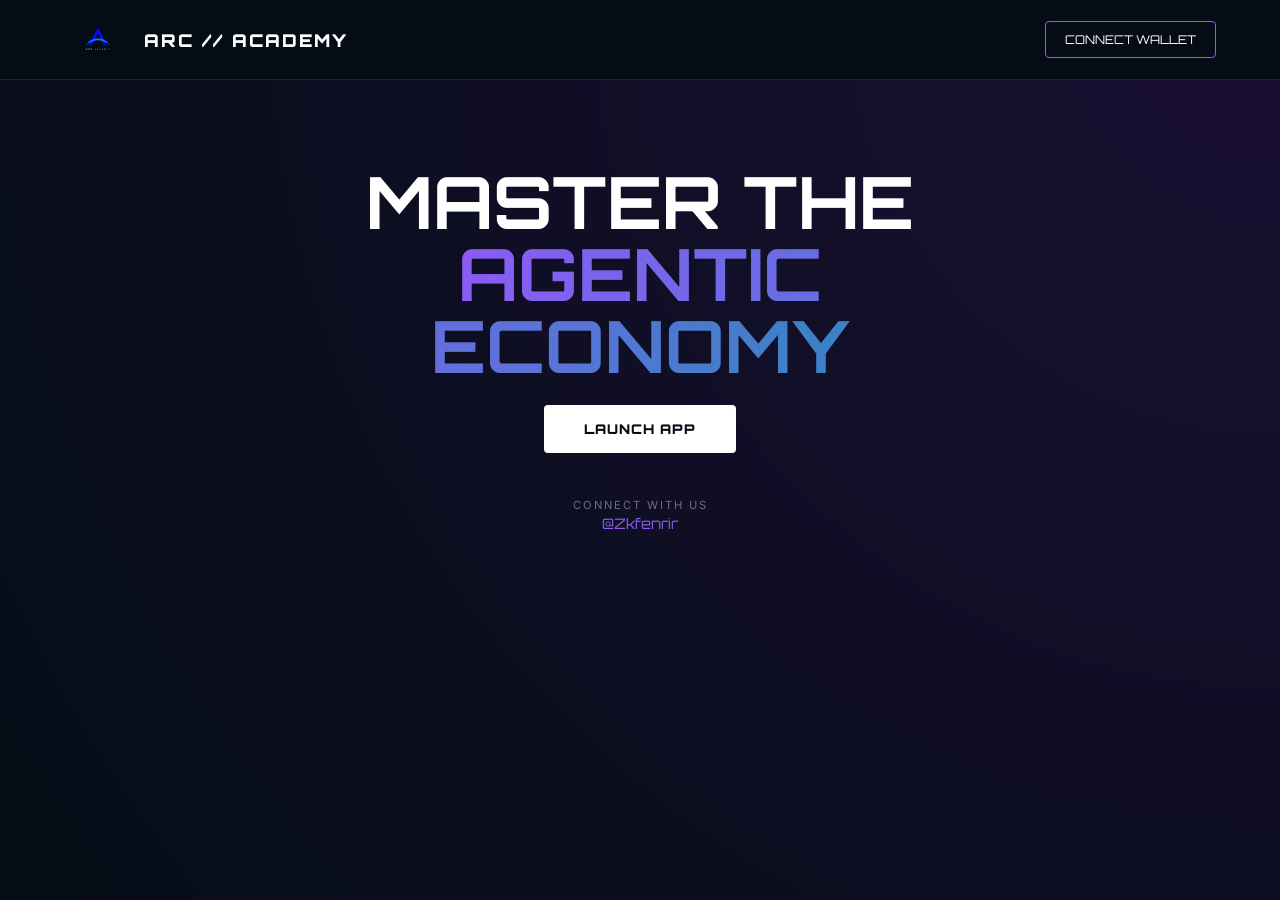
==== index.html @ 732bd688 "Update index.html" ====
<!DOCTYPE html>
<html lang="en">
<head>
    <meta charset="UTF-8">
    <meta name="viewport" content="width=device-width, initial-scale=1.0">
    <title>Arc Academy | Master the Agentic Economy</title>
    <link rel="stylesheet" href="style.css">
    <link href="https://fonts.googleapis.com/css2?family=Inter:wght@400;700&family=Orbitron:wght@400;900&display=swap" rel="stylesheet">
</head>
<body>

    <nav class="navbar">
        <div class="logo-container" onclick="navigate('landing')">
            <img src="logo.png" alt="Arc Academy Logo" class="nav-logo">
            <span class="logo-text">ARC // ACADEMY</span>
        </div>
        <div class="wallet-wrapper">
            <button class="connect-btn-nav" id="wallet-btn" onclick="handleWalletAction()">
                <span id="btn-text">CONNECT WALLET</span>
            </button>
            <div id="profile-dropdown" class="dropdown-content">
                <div class="dropdown-header">ARCHITECT_NODE</div>
                <a onclick="navigate('profile')">👤 VIEW PROFILE</a>
                <a onclick="navigate('dashboard')">🏆 MY PROGRESS</a>
                <hr style="border: 0.5px solid rgba(255,255,255,0.1); margin: 5px 0;">
                <a onclick="disconnect()" class="logout" style="color: #ff4d4d;">🚪 DISCONNECT</a>
            </div>
        </div>
    </nav>

    <section id="landing-screen" class="page-section active">
        <div class="hero-container">
            <h1 class="hero-title">MASTER THE <br><span>AGENTIC ECONOMY</span></h1>
            <button class="launch-btn" onclick="navigate('dashboard')">LAUNCH APP</button>
            
            <div class="footer-social" style="margin-top: 40px;">
                <span style="font-size: 0.7rem; letter-spacing: 2px; color: rgba(255,255,255,0.4);">CONNECT WITH US</span><br>
                <a href="https://x.com/Zkfenrir" target="_blank" class="social-link" style="color: var(--arc-purple); text-decoration: none; font-family: 'Orbitron'; font-size: 0.9rem;">@Zkfenrir</a>
            </div>
        </div>
    </section>

    <section id="dashboard-screen" class="page-section">
        <div class="card dashboard-card">
            <div class="dash-header">
                <h2>ACADEMY_DASHBOARD</h2>
                <div class="stats-row">
                    <span>PROGRESS: <span id="overall-percent">0%</span></span>
                </div>
            </div>
            <div class="progress-track">
                <div class="progress-fill" id="progress-fill"></div>
            </div>
            <div id="levels-grid" class="levels-grid"></div>
        </div>
    </section>

    <section id="profile-screen" class="page-section">
        <div class="card profile-card">
            <h2>ARCHITECT_PROFILE</h2>
            <div class="profile-form">
                <div class="input-group">
                    <label>DISPLAY_NAME</label>
                    <input type="text" id="p-username" placeholder="Enter username...">
                </div>
                <div class="input-group">
                    <label>EMAIL_CONTACT</label>
                    <input type="email" id="p-email" placeholder="architect@arc.network">
                </div>
                <div class="social-grid">
                    <div class="input-group">
                        <label>X_HANDLE</label>
                        <input type="text" id="p-x" placeholder="@username">
                    </div>
                    <div class="input-group">
                        <label>DISCORD_ID</label>
                        <input type="text" id="p-discord" placeholder="username#0000">
                    </div>
                </div>
                <button class="launch-btn save-btn" onclick="saveProfile()" style="margin-top: 10px;">SYNC_IDENTITY</button>
            </div>
            <button class="back-link" onclick="navigate('dashboard')">← RETURN_TO_DASHBOARD</button>
        </div>
    </section>

    <section id="quiz-screen" class="page-section">
        <div class="card quiz-card">
            <div id="quiz-header">
                <span id="quiz-level-tag" style="color: var(--arc-purple); font-family: 'Orbitron'; font-size: 0.7rem;">LEVEL_PROMPT</span>
                <h2 id="quiz-level-name">LOADING...</h2>
            </div>
            <div id="q-container">
                <p id="q-text" style="margin: 20px 0; font-size: 1.1rem; line-height: 1.4;">Initialising data stream...</p>
                <div id="options-list"></div>
            </div>
            <div id="feedback-box">
                <div id="success-box" class="feedback success" style="display:none; color: #38a169; margin-top: 15px; font-weight: bold;">CORRECT_PROOF_RECORDED</div>
                <div id="ngmi-box" class="feedback error" style="display:none; color: #e53e3e; margin-top: 15px;">ERR: <span id="ngmi-text"></span></div>
            </div>
            <button id="next-btn" class="launch-btn" style="display:none; margin-top:20px; width:100%;" onclick="handleNext()">CONTINUE_SEQUENCE</button>
        </div>
    </section>

    <section id="results-screen" class="page-section">
        <div class="card result-card" style="text-align: center;">
            <h2 id="result-verdict">ANALYZING_RESULTS</h2>
            <p id="result-msg" style="margin: 15px 0;"></p>
            <div class="score-display" style="font-size: 1.5rem; font-family: 'Orbitron';">ACCURACY: <span id="final-score-num" style="color: var(--arc-purple);">0</span>%</div>
            <button id="result-main-btn" class="launch-btn" style="margin-top:30px; width:100%;">RETURN_TO_BASE</button>
        </div>
    </section>

    <script src="app.js" defer></script>
    <div id="login-modal" class="modal-overlay" style="display:none;">
    <div class="card login-card">
        <h2 style="font-family: 'Orbitron'; color: var(--arc-purple);">INITIALIZE_IDENTITY</h2>
        <p style="font-size: 0.8rem; margin-bottom: 20px; opacity: 0.7;">Select access method to sync progress.</p>
        
        <button class="launch-btn" onclick="connectAndSign()" style="width:100%; margin-bottom: 15px;">
            CONNECT METAMASK
        </button>
        
        <div style="margin: 15px 0; opacity: 0.3; font-size: 0.7rem;">— OR CONTINUE WITH —</div>
        
        <input type="email" id="email-input" placeholder="architect@arc.network" 
               style="width: 100%; padding: 12px; background: rgba(255,255,255,0.05); border: 1px solid rgba(255,255,255,0.1); color: white; border-radius: 4px; margin-bottom: 10px;">
        
        <button class="launch-btn" onclick="handleEmailLogin()" style="width:100%; background: var(--arc-purple);">
            SYNC WITH EMAIL
        </button>
        
        <button class="back-link" onclick="toggleLoginModal(false)" style="margin-top: 20px; display: block; width: 100%;">CANCEL</button>
    </div>
</div>
</body>
</html>
---- style.css ----
/* --- ARC ACADEMY MASTER STYLES --- */
:root {
    --arc-dark: #050d16;
    --arc-blue: #0a1f33;
    --arc-purple: #8b5cf6;
    --arc-accent: #3a82c4;
    --white: #ffffff;
    --glass: rgba(255, 255, 255, 0.03);
    --border: rgba(255, 255, 255, 0.1);
}

* { 
    margin: 0; 
    padding: 0; 
    box-sizing: border-box; 
}

body {
    background: radial-gradient(circle at top right, #1a1033, var(--arc-dark));
    color: var(--white);
    font-family: 'Inter', sans-serif;
    min-height: 100vh;
    overflow-x: hidden;
}

/* --- PAGE ROUTING LOGIC --- */
.page-section {
    display: none; /* Hidden by default */
    min-height: 100vh;
    padding: 120px 20px 60px;
    width: 100%;
}

.page-section.active {
    display: flex; /* Shown when active */
    flex-direction: column;
    align-items: center;
    animation: fadeIn 0.4s ease-out;
}

/* --- FIXED NAVBAR & LOGO --- */
.navbar {
    position: fixed;
    top: 0;
    width: 100%;
    height: 80px; 
    display: flex;
    justify-content: space-between;
    align-items: center;
    padding: 0 5%;
    background: rgba(5, 13, 22, 0.95);
    backdrop-filter: blur(10px);
    border-bottom: 1px solid var(--border);
    z-index: 1000;
}

.logo-container {
    display: flex;
    align-items: center;
    cursor: pointer;
    height: 100%;
}

.nav-logo {
    height: 45px; /* Controlled height */
    width: auto;
    object-fit: contain;
    margin-right: 12px;
}

.logo-text {
    font-family: 'Orbitron', sans-serif;
    font-weight: 900;
    letter-spacing: 2px;
    font-size: 1.1rem;
}

/* --- WALLET & DROPDOWN --- */
.wallet-wrapper {
    position: relative;
    display: flex;
    align-items: center;
}

.connect-btn-nav {
    background: transparent;
    color: var(--white);
    border: 1px solid var(--arc-purple);
    padding: 0.6rem 1.2rem;
    border-radius: 4px;
    font-family: 'Orbitron';
    font-size: 0.75rem;
    cursor: pointer;
    transition: 0.3s;
}

.connect-btn-nav:hover {
    background: var(--arc-purple);
    box-shadow: 0 0 15px rgba(139, 92, 246, 0.4);
}

.dropdown-content {
    display: none; 
    position: absolute;
    top: 100%; 
    right: 0;
    margin-top: 10px;
    background: var(--arc-blue);
    border: 1px solid var(--arc-purple);
    min-width: 200px;
    border-radius: 4px;
    box-shadow: 0 8px 16px rgba(0,0,0,0.5);
    z-index: 1001;
    overflow: hidden;
}

.dropdown-content.active {
    display: block;
}

.dropdown-header {
    padding: 12px 20px;
    font-size: 0.65rem;
    color: var(--arc-purple);
    font-family: 'Orbitron';
    border-bottom: 1px solid var(--border);
}

.dropdown-content a {
    display: block;
    padding: 12px 20px;
    color: var(--white);
    text-decoration: none;
    font-size: 0.85rem;
    cursor: pointer;
    transition: 0.2s;
}

.dropdown-content a:hover {
    background: rgba(255,255,255,0.05);
}

/* --- HERO SECTION --- */
.hero-container {
    text-align: center;
    max-width: 800px;
    margin-top: 5vh;
}

.hero-title {
    font-family: 'Orbitron', sans-serif;
    font-size: clamp(2.5rem, 8vw, 4.5rem);
    line-height: 1;
    margin-bottom: 1.5rem;
}

.hero-title span {
    background: linear-gradient(to right, var(--arc-purple), var(--arc-accent));
    -webkit-background-clip: text;
    -webkit-text-fill-color: transparent;
}

.hero-subtitle {
    font-size: 1.1rem;
    color: rgba(255,255,255,0.6);
    margin-bottom: 3rem;
}

/* --- CARDS & FORMS --- */
.card {
    background: var(--glass);
    border: 1px solid var(--border);
    backdrop-filter: blur(12px);
    padding: 2.5rem;
    border-radius: 16px;
    width: 100%;
    max-width: 850px;
}

.profile-form {
    display: grid;
    gap: 1.5rem;
    margin-top: 2rem;
}

.input-group {
    display: flex;
    flex-direction: column;
    gap: 8px;
}

.input-group label {
    font-family: 'Orbitron';
    font-size: 0.7rem;
    color: var(--arc-purple);
}

input {
    background: rgba(0,0,0,0.3);
    border: 1px solid var(--border);
    padding: 12px;
    color: white;
    border-radius: 4px;
    outline: none;
}

input:focus {
    border-color: var(--arc-purple);
}

.social-grid {
    display: grid;
    grid-template-columns: 1fr 1fr;
    gap: 1rem;
}

/* --- BUTTONS --- */
.launch-btn {
    background: var(--white);
    color: var(--arc-dark);
    border: none;
    padding: 1rem 2.5rem;
    font-family: 'Orbitron';
    font-weight: 900;
    text-transform: uppercase;
    letter-spacing: 1px;
    cursor: pointer;
    border-radius: 4px;
    transition: 0.3s;
}

.launch-btn:hover {
    transform: translateY(-3px);
    box-shadow: 0 10px 20px rgba(0,0,0,0.3);
}

.back-link {
    background: transparent;
    border: none;
    color: rgba(255,255,255,0.4);
    margin-top: 2rem;
    cursor: pointer;
    font-size: 0.8rem;
}

/* --- QUIZ STUFF --- */
.option-btn {
    width: 100%;
    padding: 1rem;
    margin: 10px 0;
    background: rgba(255,255,255,0.02);
    border: 1px solid var(--border);
    color: white;
    text-align: left;
    cursor: pointer;
    border-radius: 6px;
}

.option-btn:hover:not(:disabled) {
    background: rgba(139, 92, 246, 0.1);
    border-color: var(--arc-purple);
}

/* --- ANIMATIONS --- */
@keyframes fadeIn {
    from { opacity: 0; transform: translateY(10px); }
    to { opacity: 1; transform: translateY(0); }
}

@media (max-width: 768px) {
    .social-grid { grid-template-columns: 1fr; }
}
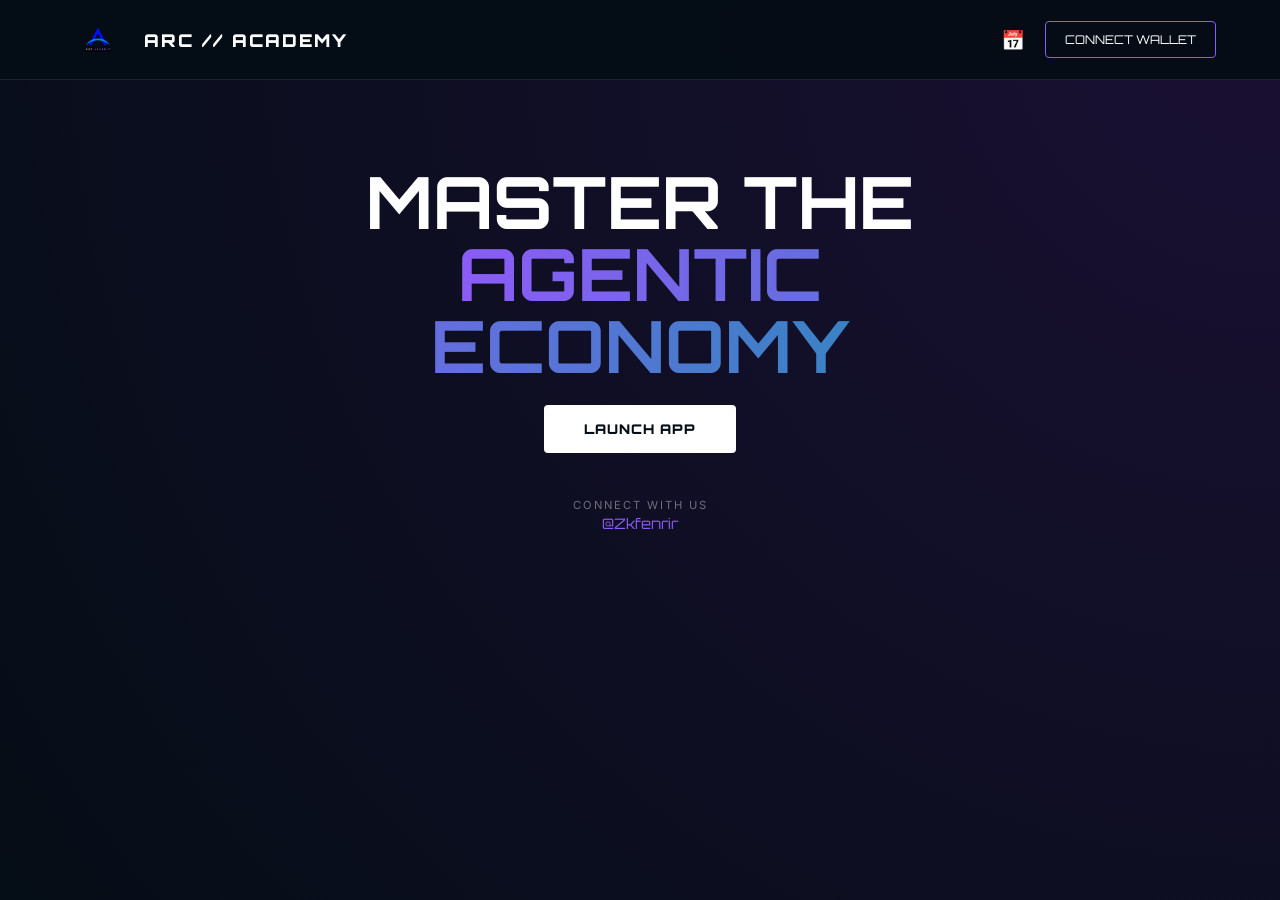
==== commit 02fb44d2: "Update index.html" ====
--- a/index.html
+++ b/index.html
@@ -15,6 +15,11 @@
             <span class="logo-text">ARC // ACADEMY</span>
         </div>
         <div class="wallet-wrapper">
+            <div class="checkin-wrapper" onclick="toggleCheckinModal(true)" style="margin-right: 20px; cursor: pointer; position: relative; display: flex; align-items: center;">
+                <span class="checkin-icon" style="font-size: 1.2rem;">📅</span>
+                <div id="checkin-dot" class="notification-dot active"></div>
+            </div>
+
             <button class="connect-btn-nav" id="wallet-btn" onclick="handleWalletAction()">
                 <span id="btn-text">CONNECT WALLET</span>
             </button>
@@ -61,23 +66,23 @@
             <div class="profile-form">
                 <div class="input-group">
                     <label>DISPLAY_NAME</label>
-                    <input type="text" id="p-username" placeholder="Enter username...">
+                    <input type="text" id="display-name" placeholder="Enter username...">
                 </div>
                 <div class="input-group">
                     <label>EMAIL_CONTACT</label>
-                    <input type="email" id="p-email" placeholder="architect@arc.network">
+                    <input type="email" id="email-contact" placeholder="architect@arc.network">
                 </div>
                 <div class="social-grid">
                     <div class="input-group">
                         <label>X_HANDLE</label>
-                        <input type="text" id="p-x" placeholder="@username">
+                        <input type="text" id="x-handle" placeholder="@username">
                     </div>
                     <div class="input-group">
                         <label>DISCORD_ID</label>
-                        <input type="text" id="p-discord" placeholder="username#0000">
+                        <input type="text" id="discord-handle" placeholder="username#0000">
                     </div>
                 </div>
-                <button class="launch-btn save-btn" onclick="saveProfile()" style="margin-top: 10px;">SYNC_IDENTITY</button>
+                <button class="launch-btn save-btn" onclick="saveProfileChanges()" style="margin-top: 10px;">SAVE CHANGES</button>
             </div>
             <button class="back-link" onclick="navigate('dashboard')">← RETURN_TO_DASHBOARD</button>
         </div>
@@ -111,26 +116,43 @@
     </section>
 
     <script src="app.js" defer></script>
+
     <div id="login-modal" class="modal-overlay" style="display:none;">
-    <div class="card login-card">
-        <h2 style="font-family: 'Orbitron'; color: var(--arc-purple);">INITIALIZE_IDENTITY</h2>
-        <p style="font-size: 0.8rem; margin-bottom: 20px; opacity: 0.7;">Select access method to sync progress.</p>
-        
-        <button class="launch-btn" onclick="connectAndSign()" style="width:100%; margin-bottom: 15px;">
-            CONNECT METAMASK
-        </button>
-        
-        <div style="margin: 15px 0; opacity: 0.3; font-size: 0.7rem;">— OR CONTINUE WITH —</div>
-        
-        <input type="email" id="email-input" placeholder="architect@arc.network" 
-               style="width: 100%; padding: 12px; background: rgba(255,255,255,0.05); border: 1px solid rgba(255,255,255,0.1); color: white; border-radius: 4px; margin-bottom: 10px;">
-        
-        <button class="launch-btn" onclick="handleEmailLogin()" style="width:100%; background: var(--arc-purple);">
-            SYNC WITH EMAIL
-        </button>
-        
-        <button class="back-link" onclick="toggleLoginModal(false)" style="margin-top: 20px; display: block; width: 100%;">CANCEL</button>
+        <div class="card login-card" id="login-content">
+            <h2 style="font-family: 'Orbitron'; color: var(--arc-purple);">INITIALIZE_IDENTITY</h2>
+            <p style="font-size: 0.8rem; margin-bottom: 20px; opacity: 0.7;">Select access method to sync progress.</p>
+            
+            <button class="launch-btn" onclick="connectAndSign()" style="width:100%; margin-bottom: 15px;">
+                CONNECT METAMASK
+            </button>
+            
+            <div style="margin: 15px 0; opacity: 0.3; font-size: 0.7rem;">— OR CONTINUE WITH —</div>
+            
+            <input type="email" id="email-input" placeholder="architect@arc.network" 
+                   style="width: 100%; padding: 12px; background: rgba(255,255,255,0.05); border: 1px solid rgba(255,255,255,0.1); color: white; border-radius: 4px; margin-bottom: 10px;">
+            
+            <button class="launch-btn" onclick="handleEmailLogin()" style="width:100%; background: var(--arc-purple);">
+                LOGIN WITH EMAIL
+            </button>
+            
+            <button class="back-link" onclick="toggleLoginModal(false)" style="margin-top: 20px; display: block; width: 100%;">CANCEL</button>
+        </div>
     </div>
-</div>
+
+    <div id="checkin-modal" class="modal-overlay" style="display:none;">
+        <div class="card login-card" style="max-width: 500px;">
+            <h2 style="font-family: 'Orbitron'; color: var(--arc-purple);">DAILY_PROTOCOL_SYNC</h2>
+            <p style="font-size: 0.8rem; margin-bottom: 20px; opacity: 0.7;">Maintain your streak to amplify Architect points.</p>
+            
+            <div class="checkin-grid" id="checkin-grid">
+                </div>
+
+            <button id="checkin-btn" class="launch-btn" onclick="processCheckIn()" style="width:100%; margin-top: 10px;">
+                SIGN TRANSACTION (ARC_TESTNET)
+            </button>
+            <button class="back-link" onclick="toggleCheckinModal(false)" style="margin-top: 20px; display: block; width: 100%;">CLOSE</button>
+        </div>
+    </div>
+
 </body>
 </html>
--- a/style.css
+++ b/style.css
@@ -270,3 +270,158 @@
 @media (max-width: 768px) {
     .social-grid { grid-template-columns: 1fr; }
 }
+/* --- LOGIN MODAL POPUP --- */
+.modal-overlay {
+    position: fixed;
+    top: 0;
+    left: 0;
+    width: 100%;
+    height: 100%;
+    background: rgba(5, 13, 22, 0.9); /* Matches --arc-dark */
+    backdrop-filter: blur(10px);
+    display: flex;
+    align-items: center;
+    justify-content: center;
+    z-index: 2000; /* Above the navbar */
+    animation: fadeIn 0.3s ease-out;
+}
+
+.login-card {
+    width: 90%;
+    max-width: 400px;
+    background: var(--arc-blue);
+    border: 1px solid var(--arc-purple);
+    padding: 2.5rem;
+    border-radius: 12px;
+    text-align: center;
+    box-shadow: 0 0 40px rgba(139, 92, 246, 0.2);
+}
+
+.login-card h2 {
+    font-size: 1.2rem;
+    margin-bottom: 0.5rem;
+}
+
+.login-card p {
+    color: rgba(255, 255, 255, 0.5);
+    font-size: 0.8rem;
+    margin-bottom: 2rem;
+}
+
+/* Email Input Specifics for Modal */
+#email-input {
+    width: 100%;
+    padding: 14px;
+    margin-bottom: 15px;
+    background: rgba(0, 0, 0, 0.4);
+    border: 1px solid var(--border);
+    color: white;
+    font-family: 'Inter', sans-serif;
+    border-radius: 4px;
+    transition: 0.3s;
+}
+
+#email-input:focus {
+    border-color: var(--arc-purple);
+    box-shadow: 0 0 10px rgba(139, 92, 246, 0.2);
+    background: rgba(139, 92, 246, 0.05);
+}
+
+/* Divider for "OR" */
+.login-divider {
+    margin: 20px 0;
+    display: flex;
+    align-items: center;
+    text-align: center;
+    color: rgba(255, 255, 255, 0.2);
+    font-size: 0.7rem;
+    font-family: 'Orbitron';
+}
+
+.login-divider::before,
+.login-divider::after {
+    content: '';
+    flex: 1;
+    border-bottom: 1px solid var(--border);
+}
+
+.login-divider:not(:empty)::before { margin-right: 15px; }
+.login-divider:not(:empty)::after { margin-left: 15px; }
+
+/* Modal Buttons */
+.login-card .launch-btn {
+    width: 100%;
+    font-size: 0.8rem;
+    padding: 0.8rem;
+}
+
+.login-card .back-link {
+    display: block;
+    width: 100%;
+    text-align: center;
+    margin-top: 1.5rem;
+    color: rgba(255, 255, 255, 0.4);
+    text-decoration: underline;
+}
+
+/* --- DASHBOARD LEVEL GRID --- */
+.levels-grid {
+    display: grid;
+    grid-template-columns: repeat(auto-fill, minmax(280px, 1fr));
+    gap: 20px;
+    margin-top: 30px;
+    width: 100%;
+}
+
+.level-card {
+    background: rgba(255, 255, 255, 0.03);
+    border: 1px solid var(--border);
+    padding: 20px;
+    border-radius: 12px;
+    transition: 0.3s;
+}
+
+.level-card.locked {
+    opacity: 0.6;
+    filter: grayscale(1);
+    cursor: not-allowed;
+}
+
+.level-card:hover:not(.locked) {
+    border-color: var(--arc-purple);
+    background: rgba(139, 92, 246, 0.05);
+}
+/* --- TOAST NOTIFICATION --- */
+.toast-notification {
+    position: fixed;
+    top: 20px;
+    right: 20px;
+    background: var(--arc-purple);
+    color: white;
+    padding: 12px 24px;
+    border-radius: 4px;
+    font-family: 'Orbitron', sans-serif;
+    font-size: 0.75rem;
+    font-weight: 900;
+    letter-spacing: 1px;
+    z-index: 3000;
+    box-shadow: 0 0 20px rgba(139, 92, 246, 0.5);
+    animation: slideInRight 0.4s cubic-bezier(0.18, 0.89, 0.32, 1.28);
+}
+
+.toast-notification.fade-out {
+    opacity: 0;
+    transform: translateX(20px);
+    transition: 0.5s;
+}
+
+@keyframes slideInRight {
+    from {
+        opacity: 0;
+        transform: translateX(100%);
+    }
+    to {
+        opacity: 1;
+        transform: translateX(0);
+    }
+}
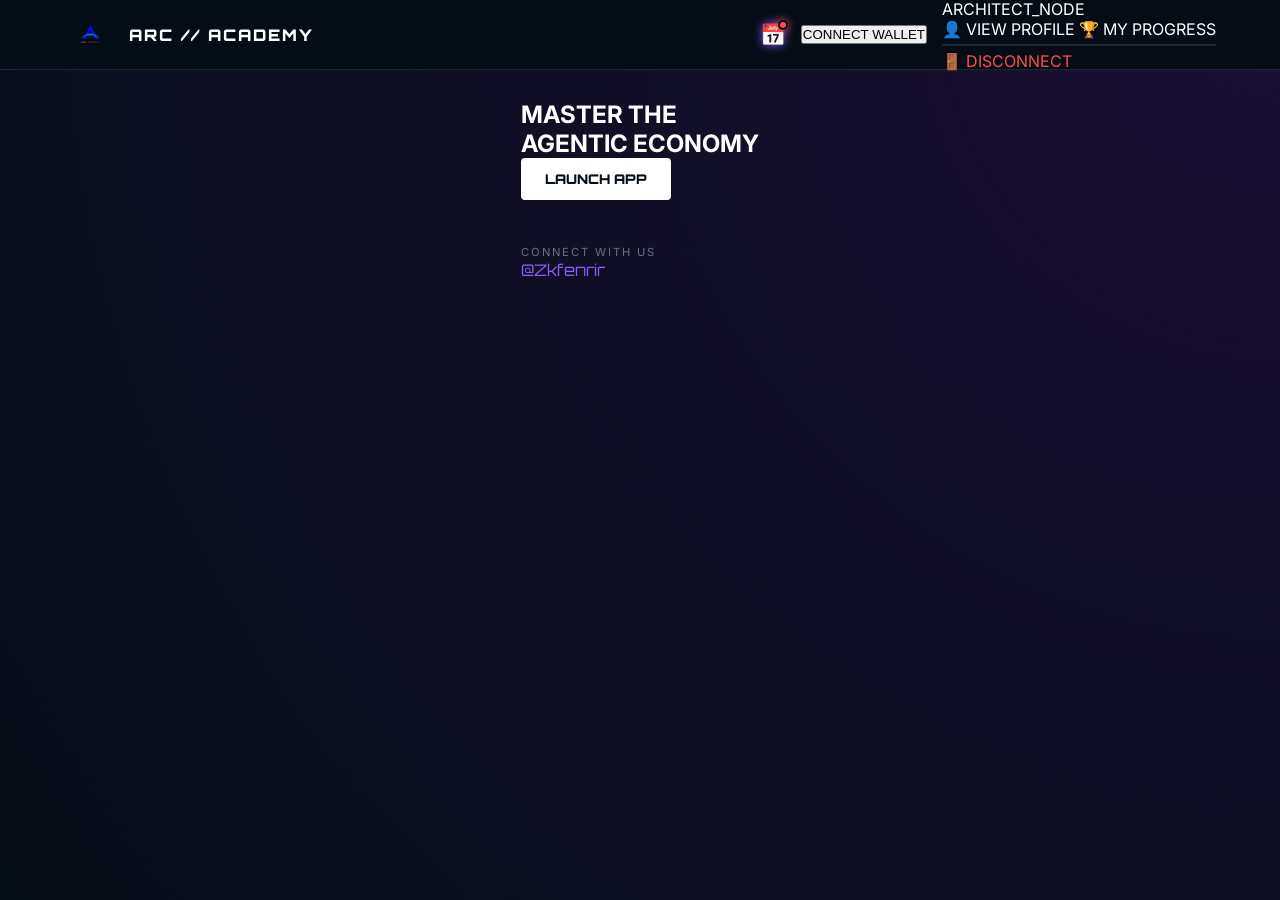
==== commit b363dfcd: "Update index.html" ====
--- a/index.html
+++ b/index.html
@@ -14,21 +14,23 @@
             <img src="logo.png" alt="Arc Academy Logo" class="nav-logo">
             <span class="logo-text">ARC // ACADEMY</span>
         </div>
+
         <div class="wallet-wrapper">
-            <div class="checkin-wrapper" onclick="toggleCheckinModal(true)" style="margin-right: 20px; cursor: pointer; position: relative; display: flex; align-items: center;">
-                <span class="checkin-icon" style="font-size: 1.2rem;">📅</span>
+            <div class="checkin-wrapper" onclick="toggleCheckinModal(true)">
+                <span class="checkin-icon">📅</span>
                 <div id="checkin-dot" class="notification-dot active"></div>
             </div>
 
             <button class="connect-btn-nav" id="wallet-btn" onclick="handleWalletAction()">
                 <span id="btn-text">CONNECT WALLET</span>
             </button>
+
             <div id="profile-dropdown" class="dropdown-content">
                 <div class="dropdown-header">ARCHITECT_NODE</div>
                 <a onclick="navigate('profile')">👤 VIEW PROFILE</a>
                 <a onclick="navigate('dashboard')">🏆 MY PROGRESS</a>
-                <hr style="border: 0.5px solid rgba(255,255,255,0.1); margin: 5px 0;">
-                <a onclick="disconnect()" class="logout" style="color: #ff4d4d;">🚪 DISCONNECT</a>
+                <hr style="border: 0.5px solid var(--border); margin: 5px 0;">
+                <a onclick="disconnect()" style="color: #ff4d4d;">🚪 DISCONNECT</a>
             </div>
         </div>
     </nav>
@@ -40,29 +42,29 @@
             
             <div class="footer-social" style="margin-top: 40px;">
                 <span style="font-size: 0.7rem; letter-spacing: 2px; color: rgba(255,255,255,0.4);">CONNECT WITH US</span><br>
-                <a href="https://x.com/Zkfenrir" target="_blank" class="social-link" style="color: var(--arc-purple); text-decoration: none; font-family: 'Orbitron'; font-size: 0.9rem;">@Zkfenrir</a>
+                <a href="https://x.com/Zkfenrir" target="_blank" style="color: var(--arc-purple); text-decoration: none; font-family: 'Orbitron';">@Zkfenrir</a>
             </div>
         </div>
     </section>
 
     <section id="dashboard-screen" class="page-section">
-        <div class="card dashboard-card">
+        <div class="card">
             <div class="dash-header">
-                <h2>ACADEMY_DASHBOARD</h2>
-                <div class="stats-row">
-                    <span>PROGRESS: <span id="overall-percent">0%</span></span>
+                <h2 style="font-family: 'Orbitron'; margin-bottom: 10px;">ACADEMY_DASHBOARD</h2>
+                <div class="stats-row" style="margin-bottom: 20px;">
+                    <span style="font-size: 0.8rem; color: var(--arc-purple);">PROGRESS: <span id="overall-percent">0%</span></span>
                 </div>
             </div>
-            <div class="progress-track">
-                <div class="progress-fill" id="progress-fill"></div>
+            <div style="width: 100%; height: 4px; background: var(--border); border-radius: 2px; margin-bottom: 30px;">
+                <div id="progress-fill" style="width: 0%; height: 100%; background: var(--arc-purple); transition: 0.5s;"></div>
             </div>
             <div id="levels-grid" class="levels-grid"></div>
         </div>
     </section>
 
     <section id="profile-screen" class="page-section">
-        <div class="card profile-card">
-            <h2>ARCHITECT_PROFILE</h2>
+        <div class="card">
+            <h2 style="font-family: 'Orbitron'; margin-bottom: 20px;">ARCHITECT_PROFILE</h2>
             <div class="profile-form">
                 <div class="input-group">
                     <label>DISPLAY_NAME</label>
@@ -82,65 +84,32 @@
                         <input type="text" id="discord-handle" placeholder="username#0000">
                     </div>
                 </div>
-                <button class="launch-btn save-btn" onclick="saveProfileChanges()" style="margin-top: 10px;">SAVE CHANGES</button>
+                <button class="launch-btn" onclick="saveProfileChanges()" style="margin-top: 10px; background: var(--arc-purple); color: white;">SAVE CHANGES</button>
             </div>
-            <button class="back-link" onclick="navigate('dashboard')">← RETURN_TO_DASHBOARD</button>
+            <button class="back-link" onclick="navigate('dashboard')" style="background: none; border: none; color: gray; cursor: pointer; margin-top: 20px;">← RETURN_TO_DASHBOARD</button>
         </div>
     </section>
 
     <section id="quiz-screen" class="page-section">
-        <div class="card quiz-card">
+        <div class="card">
             <div id="quiz-header">
                 <span id="quiz-level-tag" style="color: var(--arc-purple); font-family: 'Orbitron'; font-size: 0.7rem;">LEVEL_PROMPT</span>
-                <h2 id="quiz-level-name">LOADING...</h2>
+                <h2 id="quiz-level-name" style="font-family: 'Orbitron';">INITIALIZING...</h2>
             </div>
             <div id="q-container">
-                <p id="q-text" style="margin: 20px 0; font-size: 1.1rem; line-height: 1.4;">Initialising data stream...</p>
+                <p id="q-text" style="margin: 20px 0; font-size: 1.1rem; line-height: 1.4;">Accessing secure stream...</p>
                 <div id="options-list"></div>
             </div>
             <div id="feedback-box">
-                <div id="success-box" class="feedback success" style="display:none; color: #38a169; margin-top: 15px; font-weight: bold;">CORRECT_PROOF_RECORDED</div>
-                <div id="ngmi-box" class="feedback error" style="display:none; color: #e53e3e; margin-top: 15px;">ERR: <span id="ngmi-text"></span></div>
+                <div id="success-box" style="display:none; color: #38a169; font-weight: bold; margin-top: 15px;">CORRECT_PROOF_RECORDED</div>
+                <div id="ngmi-box" style="display:none; color: #e53e3e; margin-top: 15px;">ERR: <span id="ngmi-text"></span></div>
             </div>
-            <button id="next-btn" class="launch-btn" style="display:none; margin-top:20px; width:100%;" onclick="handleNext()">CONTINUE_SEQUENCE</button>
+            <button id="next-btn" class="launch-btn" style="display:none; margin-top:20px;" onclick="handleNext()">CONTINUE_SEQUENCE</button>
         </div>
     </section>
 
-    <section id="results-screen" class="page-section">
-        <div class="card result-card" style="text-align: center;">
-            <h2 id="result-verdict">ANALYZING_RESULTS</h2>
-            <p id="result-msg" style="margin: 15px 0;"></p>
-            <div class="score-display" style="font-size: 1.5rem; font-family: 'Orbitron';">ACCURACY: <span id="final-score-num" style="color: var(--arc-purple);">0</span>%</div>
-            <button id="result-main-btn" class="launch-btn" style="margin-top:30px; width:100%;">RETURN_TO_BASE</button>
-        </div>
-    </section>
-
-    <script src="app.js" defer></script>
-
-    <div id="login-modal" class="modal-overlay" style="display:none;">
-        <div class="card login-card" id="login-content">
-            <h2 style="font-family: 'Orbitron'; color: var(--arc-purple);">INITIALIZE_IDENTITY</h2>
-            <p style="font-size: 0.8rem; margin-bottom: 20px; opacity: 0.7;">Select access method to sync progress.</p>
-            
-            <button class="launch-btn" onclick="connectAndSign()" style="width:100%; margin-bottom: 15px;">
-                CONNECT METAMASK
-            </button>
-            
-            <div style="margin: 15px 0; opacity: 0.3; font-size: 0.7rem;">— OR CONTINUE WITH —</div>
-            
-            <input type="email" id="email-input" placeholder="architect@arc.network" 
-                   style="width: 100%; padding: 12px; background: rgba(255,255,255,0.05); border: 1px solid rgba(255,255,255,0.1); color: white; border-radius: 4px; margin-bottom: 10px;">
-            
-            <button class="launch-btn" onclick="handleEmailLogin()" style="width:100%; background: var(--arc-purple);">
-                LOGIN WITH EMAIL
-            </button>
-            
-            <button class="back-link" onclick="toggleLoginModal(false)" style="margin-top: 20px; display: block; width: 100%;">CANCEL</button>
-        </div>
-    </div>
-
     <div id="checkin-modal" class="modal-overlay" style="display:none;">
-        <div class="card login-card" style="max-width: 500px;">
+        <div class="card">
             <h2 style="font-family: 'Orbitron'; color: var(--arc-purple);">DAILY_PROTOCOL_SYNC</h2>
             <p style="font-size: 0.8rem; margin-bottom: 20px; opacity: 0.7;">Maintain your streak to amplify Architect points.</p>
             
@@ -150,9 +119,31 @@
             <button id="checkin-btn" class="launch-btn" onclick="processCheckIn()" style="width:100%; margin-top: 10px;">
                 SIGN TRANSACTION (ARC_TESTNET)
             </button>
-            <button class="back-link" onclick="toggleCheckinModal(false)" style="margin-top: 20px; display: block; width: 100%;">CLOSE</button>
+            <button class="back-link" onclick="toggleCheckinModal(false)" style="margin-top: 20px; display: block; width: 100%; background: none; border: none; color: gray;">CLOSE</button>
         </div>
     </div>
 
+    <div id="login-modal" class="modal-overlay" style="display:none;">
+        <div class="card">
+            <h2 style="font-family: 'Orbitron'; color: var(--arc-purple);">INITIALIZE_IDENTITY</h2>
+            <p style="font-size: 0.8rem; margin-bottom: 20px; opacity: 0.7;">Select access method to sync progress.</p>
+            
+            <button class="launch-btn" onclick="connectAndSign()" style="width:100%; margin-bottom: 15px; background: white; color: black;">
+                CONNECT METAMASK
+            </button>
+            
+            <div style="margin: 15px 0; opacity: 0.3; font-size: 0.7rem;">— OR CONTINUE WITH —</div>
+            
+            <input type="email" id="email-input" placeholder="architect@arc.network" style="width: 100%; padding: 12px; background: rgba(0,0,0,0.3); border: 1px solid var(--border); color: white; border-radius: 4px; margin-bottom: 10px;">
+            
+            <button class="launch-btn" onclick="handleEmailLogin()" style="width:100%; background: var(--arc-purple); color: white;">
+                LOGIN WITH EMAIL
+            </button>
+            
+            <button class="back-link" onclick="toggleLoginModal(false)" style="margin-top: 20px; display: block; width: 100%; background: none; border: none; color: gray;">CANCEL</button>
+        </div>
+    </div>
+
+    <script src="app.js" defer></script>
 </body>
 </html>
--- a/style.css
+++ b/style.css
@@ -1,4 +1,4 @@
-/* --- ARC ACADEMY MASTER STYLES --- */
+/* --- 1. CORE VARIABLES --- */
 :root {
     --arc-dark: #050d16;
     --arc-blue: #0a1f33;
@@ -9,11 +9,7 @@
     --border: rgba(255, 255, 255, 0.1);
 }
 
-* { 
-    margin: 0; 
-    padding: 0; 
-    box-sizing: border-box; 
-}
+* { margin: 0; padding: 0; box-sizing: border-box; }
 
 body {
     background: radial-gradient(circle at top right, #1a1033, var(--arc-dark));
@@ -23,27 +19,12 @@
     overflow-x: hidden;
 }
 
-/* --- PAGE ROUTING LOGIC --- */
-.page-section {
-    display: none; /* Hidden by default */
-    min-height: 100vh;
-    padding: 120px 20px 60px;
-    width: 100%;
-}
-
-.page-section.active {
-    display: flex; /* Shown when active */
-    flex-direction: column;
-    align-items: center;
-    animation: fadeIn 0.4s ease-out;
-}
-
-/* --- FIXED NAVBAR & LOGO --- */
+/* --- 2. LAYOUT & NAVIGATION --- */
 .navbar {
     position: fixed;
     top: 0;
     width: 100%;
-    height: 80px; 
+    height: 70px;
     display: flex;
     justify-content: space-between;
     align-items: center;
@@ -58,370 +39,157 @@
     display: flex;
     align-items: center;
     cursor: pointer;
-    height: 100%;
+    gap: 12px;
 }
 
+/* THE CRITICAL FIX: Constrains the logo from taking over the screen */
 .nav-logo {
-    height: 45px; /* Controlled height */
+    height: 35px; 
     width: auto;
     object-fit: contain;
-    margin-right: 12px;
 }
 
 .logo-text {
     font-family: 'Orbitron', sans-serif;
     font-weight: 900;
     letter-spacing: 2px;
-    font-size: 1.1rem;
+    font-size: 1rem;
 }
 
-/* --- WALLET & DROPDOWN --- */
+/* --- 3. PAGE ROUTING --- */
+.page-section {
+    display: none; 
+    min-height: 100vh;
+    padding: 100px 20px 60px; /* Offset for the fixed navbar */
+    width: 100%;
+}
+
+.page-section.active {
+    display: flex;
+    flex-direction: column;
+    align-items: center;
+    animation: fadeIn 0.4s ease-out;
+}
+
+/* --- 4. CHECK-IN UI & NOTIFICATION --- */
 .wallet-wrapper {
-    position: relative;
     display: flex;
     align-items: center;
+    gap: 15px;
 }
 
-.connect-btn-nav {
-    background: transparent;
-    color: var(--white);
-    border: 1px solid var(--arc-purple);
-    padding: 0.6rem 1.2rem;
-    border-radius: 4px;
-    font-family: 'Orbitron';
-    font-size: 0.75rem;
+.checkin-wrapper {
+    position: relative;
     cursor: pointer;
-    transition: 0.3s;
+    transition: transform 0.2s;
 }
 
-.connect-btn-nav:hover {
-    background: var(--arc-purple);
-    box-shadow: 0 0 15px rgba(139, 92, 246, 0.4);
+.checkin-wrapper:hover { transform: scale(1.1); }
+
+.checkin-icon {
+    font-size: 1.3rem;
+    filter: drop-shadow(0 0 5px var(--arc-purple));
 }
 
-.dropdown-content {
-    display: none; 
+.notification-dot {
     position: absolute;
-    top: 100%; 
-    right: 0;
-    margin-top: 10px;
-    background: var(--arc-blue);
-    border: 1px solid var(--arc-purple);
-    min-width: 200px;
-    border-radius: 4px;
-    box-shadow: 0 8px 16px rgba(0,0,0,0.5);
-    z-index: 1001;
-    overflow: hidden;
+    top: -2px;
+    right: -2px;
+    width: 10px;
+    height: 10px;
+    background: #ff4d4d;
+    border-radius: 50%;
+    border: 2px solid var(--arc-dark);
+    display: none;
+    box-shadow: 0 0 8px #ff4d4d;
 }
 
-.dropdown-content.active {
+.notification-dot.active {
     display: block;
+    animation: pulseRed 2s infinite;
 }
 
-.dropdown-header {
-    padding: 12px 20px;
-    font-size: 0.65rem;
-    color: var(--arc-purple);
-    font-family: 'Orbitron';
-    border-bottom: 1px solid var(--border);
+/* --- 5. CHECK-IN GRID --- */
+.checkin-grid {
+    display: grid;
+    grid-template-columns: repeat(4, 1fr);
+    gap: 12px;
+    margin: 25px 0;
 }
 
-.dropdown-content a {
-    display: block;
-    padding: 12px 20px;
-    color: var(--white);
-    text-decoration: none;
-    font-size: 0.85rem;
-    cursor: pointer;
-    transition: 0.2s;
+.day-box {
+    background: rgba(255, 255, 255, 0.03);
+    border: 1px solid var(--border);
+    padding: 15px 5px;
+    border-radius: 8px;
+    text-align: center;
 }
 
-.dropdown-content a:hover {
-    background: rgba(255,255,255,0.05);
-}
-
-/* --- HERO SECTION --- */
-.hero-container {
-    text-align: center;
-    max-width: 800px;
-    margin-top: 5vh;
-}
-
-.hero-title {
-    font-family: 'Orbitron', sans-serif;
-    font-size: clamp(2.5rem, 8vw, 4.5rem);
-    line-height: 1;
-    margin-bottom: 1.5rem;
-}
-
-.hero-title span {
-    background: linear-gradient(to right, var(--arc-purple), var(--arc-accent));
-    -webkit-background-clip: text;
-    -webkit-text-fill-color: transparent;
-}
-
-.hero-subtitle {
-    font-size: 1.1rem;
-    color: rgba(255,255,255,0.6);
-    margin-bottom: 3rem;
-}
-
-/* --- CARDS & FORMS --- */
-.card {
-    background: var(--glass);
-    border: 1px solid var(--border);
-    backdrop-filter: blur(12px);
-    padding: 2.5rem;
-    border-radius: 16px;
-    width: 100%;
-    max-width: 850px;
-}
-
-.profile-form {
-    display: grid;
-    gap: 1.5rem;
-    margin-top: 2rem;
-}
-
-.input-group {
-    display: flex;
-    flex-direction: column;
-    gap: 8px;
-}
-
-.input-group label {
-    font-family: 'Orbitron';
-    font-size: 0.7rem;
+.day-box.completed {
+    border-color: var(--arc-purple);
+    background: rgba(139, 92, 246, 0.15);
     color: var(--arc-purple);
 }
 
-input {
-    background: rgba(0,0,0,0.3);
-    border: 1px solid var(--border);
-    padding: 12px;
-    color: white;
-    border-radius: 4px;
-    outline: none;
+.day-box.current {
+    border-color: var(--white);
+    animation: borderGlow 2s infinite alternate;
 }
 
-input:focus {
-    border-color: var(--arc-purple);
+/* --- 6. OTP & MODALS --- */
+#otp-input {
+    letter-spacing: 12px !important;
+    font-weight: 900;
+    text-indent: 12px;
+    border: 2px solid var(--arc-purple) !important;
+    background: rgba(139, 92, 246, 0.05) !important;
+    color: white;
+    padding: 10px;
+    text-align: center;
 }
 
-.social-grid {
-    display: grid;
-    grid-template-columns: 1fr 1fr;
-    gap: 1rem;
+.modal-overlay {
+    position: fixed;
+    inset: 0;
+    background: rgba(5, 13, 22, 0.95);
+    backdrop-filter: blur(10px);
+    display: flex;
+    align-items: center;
+    justify-content: center;
+    z-index: 2000;
 }
 
-/* --- BUTTONS --- */
+/* --- 7. BUTTONS --- */
 .launch-btn {
     background: var(--white);
     color: var(--arc-dark);
     border: none;
-    padding: 1rem 2.5rem;
+    padding: 0.8rem 1.5rem;
     font-family: 'Orbitron';
     font-weight: 900;
-    text-transform: uppercase;
-    letter-spacing: 1px;
     cursor: pointer;
     border-radius: 4px;
-    transition: 0.3s;
 }
 
-.launch-btn:hover {
-    transform: translateY(-3px);
-    box-shadow: 0 10px 20px rgba(0,0,0,0.3);
+#checkin-btn:not(:disabled) {
+    background: linear-gradient(135deg, var(--arc-purple), var(--arc-accent));
+    color: white;
 }
 
-.back-link {
-    background: transparent;
-    border: none;
-    color: rgba(255,255,255,0.4);
-    margin-top: 2rem;
-    cursor: pointer;
-    font-size: 0.8rem;
+/* --- 8. ANIMATIONS --- */
+@keyframes fadeIn { from { opacity: 0; transform: translateY(10px); } to { opacity: 1; transform: translateY(0); } }
+
+@keyframes pulseRed {
+    0% { transform: scale(0.95); box-shadow: 0 0 0 0 rgba(255, 77, 77, 0.7); }
+    70% { transform: scale(1); box-shadow: 0 0 0 10px rgba(255, 77, 77, 0); }
+    100% { transform: scale(0.95); box-shadow: 0 0 0 0 rgba(255, 77, 77, 0); }
 }
 
-/* --- QUIZ STUFF --- */
-.option-btn {
-    width: 100%;
-    padding: 1rem;
-    margin: 10px 0;
-    background: rgba(255,255,255,0.02);
-    border: 1px solid var(--border);
-    color: white;
-    text-align: left;
-    cursor: pointer;
-    border-radius: 6px;
+@keyframes borderGlow {
+    from { box-shadow: 0 0 5px rgba(255,255,255,0.1); }
+    to { box-shadow: 0 0 15px rgba(255,255,255,0.4); }
 }
 
-.option-btn:hover:not(:disabled) {
-    background: rgba(139, 92, 246, 0.1);
-    border-color: var(--arc-purple);
+@media (max-width: 480px) {
+    .checkin-grid { grid-template-columns: repeat(3, 1fr); }
 }
-
-/* --- ANIMATIONS --- */
-@keyframes fadeIn {
-    from { opacity: 0; transform: translateY(10px); }
-    to { opacity: 1; transform: translateY(0); }
-}
-
-@media (max-width: 768px) {
-    .social-grid { grid-template-columns: 1fr; }
-}
-/* --- LOGIN MODAL POPUP --- */
-.modal-overlay {
-    position: fixed;
-    top: 0;
-    left: 0;
-    width: 100%;
-    height: 100%;
-    background: rgba(5, 13, 22, 0.9); /* Matches --arc-dark */
-    backdrop-filter: blur(10px);
-    display: flex;
-    align-items: center;
-    justify-content: center;
-    z-index: 2000; /* Above the navbar */
-    animation: fadeIn 0.3s ease-out;
-}
-
-.login-card {
-    width: 90%;
-    max-width: 400px;
-    background: var(--arc-blue);
-    border: 1px solid var(--arc-purple);
-    padding: 2.5rem;
-    border-radius: 12px;
-    text-align: center;
-    box-shadow: 0 0 40px rgba(139, 92, 246, 0.2);
-}
-
-.login-card h2 {
-    font-size: 1.2rem;
-    margin-bottom: 0.5rem;
-}
-
-.login-card p {
-    color: rgba(255, 255, 255, 0.5);
-    font-size: 0.8rem;
-    margin-bottom: 2rem;
-}
-
-/* Email Input Specifics for Modal */
-#email-input {
-    width: 100%;
-    padding: 14px;
-    margin-bottom: 15px;
-    background: rgba(0, 0, 0, 0.4);
-    border: 1px solid var(--border);
-    color: white;
-    font-family: 'Inter', sans-serif;
-    border-radius: 4px;
-    transition: 0.3s;
-}
-
-#email-input:focus {
-    border-color: var(--arc-purple);
-    box-shadow: 0 0 10px rgba(139, 92, 246, 0.2);
-    background: rgba(139, 92, 246, 0.05);
-}
-
-/* Divider for "OR" */
-.login-divider {
-    margin: 20px 0;
-    display: flex;
-    align-items: center;
-    text-align: center;
-    color: rgba(255, 255, 255, 0.2);
-    font-size: 0.7rem;
-    font-family: 'Orbitron';
-}
-
-.login-divider::before,
-.login-divider::after {
-    content: '';
-    flex: 1;
-    border-bottom: 1px solid var(--border);
-}
-
-.login-divider:not(:empty)::before { margin-right: 15px; }
-.login-divider:not(:empty)::after { margin-left: 15px; }
-
-/* Modal Buttons */
-.login-card .launch-btn {
-    width: 100%;
-    font-size: 0.8rem;
-    padding: 0.8rem;
-}
-
-.login-card .back-link {
-    display: block;
-    width: 100%;
-    text-align: center;
-    margin-top: 1.5rem;
-    color: rgba(255, 255, 255, 0.4);
-    text-decoration: underline;
-}
-
-/* --- DASHBOARD LEVEL GRID --- */
-.levels-grid {
-    display: grid;
-    grid-template-columns: repeat(auto-fill, minmax(280px, 1fr));
-    gap: 20px;
-    margin-top: 30px;
-    width: 100%;
-}
-
-.level-card {
-    background: rgba(255, 255, 255, 0.03);
-    border: 1px solid var(--border);
-    padding: 20px;
-    border-radius: 12px;
-    transition: 0.3s;
-}
-
-.level-card.locked {
-    opacity: 0.6;
-    filter: grayscale(1);
-    cursor: not-allowed;
-}
-
-.level-card:hover:not(.locked) {
-    border-color: var(--arc-purple);
-    background: rgba(139, 92, 246, 0.05);
-}
-/* --- TOAST NOTIFICATION --- */
-.toast-notification {
-    position: fixed;
-    top: 20px;
-    right: 20px;
-    background: var(--arc-purple);
-    color: white;
-    padding: 12px 24px;
-    border-radius: 4px;
-    font-family: 'Orbitron', sans-serif;
-    font-size: 0.75rem;
-    font-weight: 900;
-    letter-spacing: 1px;
-    z-index: 3000;
-    box-shadow: 0 0 20px rgba(139, 92, 246, 0.5);
-    animation: slideInRight 0.4s cubic-bezier(0.18, 0.89, 0.32, 1.28);
-}
-
-.toast-notification.fade-out {
-    opacity: 0;
-    transform: translateX(20px);
-    transition: 0.5s;
-}
-
-@keyframes slideInRight {
-    from {
-        opacity: 0;
-        transform: translateX(100%);
-    }
-    to {
-        opacity: 1;
-        transform: translateX(0);
-    }
-}
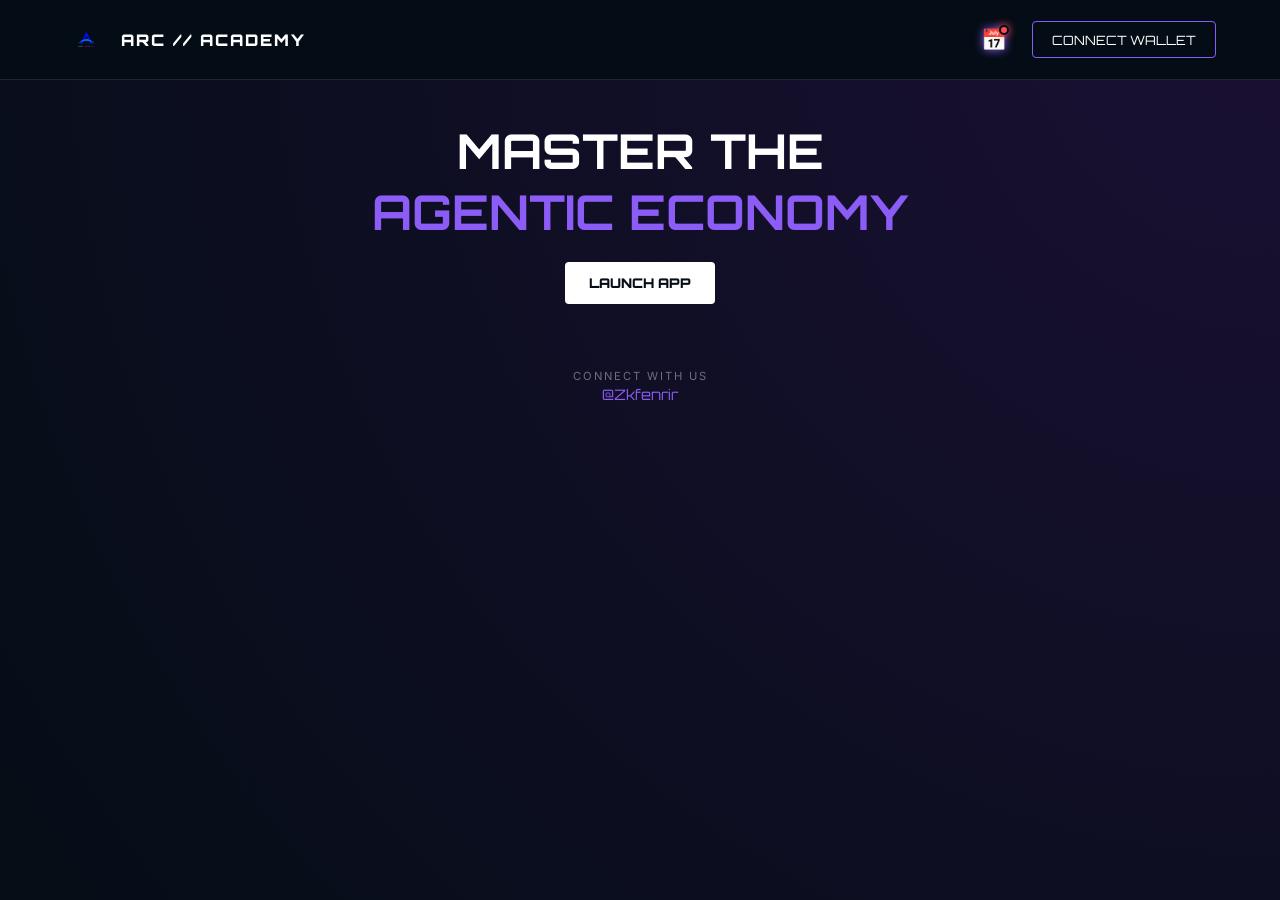
==== commit 6e25bafb: "Update index.html" ====
--- a/index.html
+++ b/index.html
@@ -10,13 +10,13 @@
 <body>
 
     <nav class="navbar">
-        <div class="logo-container" onclick="navigate('landing')">
+        <div class="logo-container" id="nav-logo-link" onclick="navigate('landing')">
             <img src="logo.png" alt="Arc Academy Logo" class="nav-logo">
             <span class="logo-text">ARC // ACADEMY</span>
         </div>
 
         <div class="wallet-wrapper">
-            <div class="checkin-wrapper" onclick="toggleCheckinModal(true)">
+            <div class="checkin-wrapper" id="checkin-trigger" onclick="toggleCheckinModal(true)">
                 <span class="checkin-icon">📅</span>
                 <div id="checkin-dot" class="notification-dot active"></div>
             </div>
@@ -26,29 +26,29 @@
             </button>
 
             <div id="profile-dropdown" class="dropdown-content">
-                <div class="dropdown-header">ARCHITECT_NODE</div>
+                <div class="dropdown-header" style="color:var(--arc-purple); font-size:0.7rem; margin-bottom:10px; font-family:'Orbitron';">ARCHITECT_NODE</div>
                 <a onclick="navigate('profile')">👤 VIEW PROFILE</a>
                 <a onclick="navigate('dashboard')">🏆 MY PROGRESS</a>
-                <hr style="border: 0.5px solid var(--border); margin: 5px 0;">
+                <hr style="border:0.5px solid var(--border); margin:10px 0;">
                 <a onclick="disconnect()" style="color: #ff4d4d;">🚪 DISCONNECT</a>
             </div>
         </div>
     </nav>
 
     <section id="landing-screen" class="page-section active">
-        <div class="hero-container">
-            <h1 class="hero-title">MASTER THE <br><span>AGENTIC ECONOMY</span></h1>
-            <button class="launch-btn" onclick="navigate('dashboard')">LAUNCH APP</button>
+        <div class="hero-container" style="text-align: center;">
+            <h1 class="hero-title" style="font-family: 'Orbitron'; font-size: 3rem; margin-bottom: 20px;">MASTER THE <br><span style="color: var(--arc-purple);">AGENTIC ECONOMY</span></h1>
+            <button class="launch-btn" id="hero-launch-btn" onclick="navigate('dashboard')">LAUNCH APP</button>
             
-            <div class="footer-social" style="margin-top: 40px;">
+            <div class="footer-social" style="margin-top: 60px;">
                 <span style="font-size: 0.7rem; letter-spacing: 2px; color: rgba(255,255,255,0.4);">CONNECT WITH US</span><br>
-                <a href="https://x.com/Zkfenrir" target="_blank" style="color: var(--arc-purple); text-decoration: none; font-family: 'Orbitron';">@Zkfenrir</a>
+                <a href="https://x.com/Zkfenrir" target="_blank" style="color: var(--arc-purple); text-decoration: none; font-family: 'Orbitron'; font-size: 0.9rem;">@Zkfenrir</a>
             </div>
         </div>
     </section>
 
     <section id="dashboard-screen" class="page-section">
-        <div class="card">
+        <div class="card" style="width: 90%; max-width: 800px; background: var(--glass); padding: 40px; border-radius: 12px; border: 1px solid var(--border);">
             <div class="dash-header">
                 <h2 style="font-family: 'Orbitron'; margin-bottom: 10px;">ACADEMY_DASHBOARD</h2>
                 <div class="stats-row" style="margin-bottom: 20px;">
@@ -63,84 +63,39 @@
     </section>
 
     <section id="profile-screen" class="page-section">
-        <div class="card">
+        <div class="card" style="width: 90%; max-width: 500px; background: var(--glass); padding: 30px; border-radius: 12px; border: 1px solid var(--border);">
             <h2 style="font-family: 'Orbitron'; margin-bottom: 20px;">ARCHITECT_PROFILE</h2>
             <div class="profile-form">
-                <div class="input-group">
-                    <label>DISPLAY_NAME</label>
-                    <input type="text" id="display-name" placeholder="Enter username...">
+                <div class="input-group" style="margin-bottom: 15px;">
+                    <label style="display: block; font-size: 0.7rem; color: var(--arc-purple); margin-bottom: 5px;">DISPLAY_NAME</label>
+                    <input type="text" id="display-name" placeholder="Enter username..." style="width:100%; padding: 10px; background: rgba(0,0,0,0.2); border: 1px solid var(--border); color: white;">
                 </div>
-                <div class="input-group">
-                    <label>EMAIL_CONTACT</label>
-                    <input type="email" id="email-contact" placeholder="architect@arc.network">
+                <div class="input-group" style="margin-bottom: 15px;">
+                    <label style="display: block; font-size: 0.7rem; color: var(--arc-purple); margin-bottom: 5px;">EMAIL_CONTACT</label>
+                    <input type="email" id="email-contact" placeholder="architect@arc.network" style="width:100%; padding: 10px; background: rgba(0,0,0,0.2); border: 1px solid var(--border); color: white;">
                 </div>
-                <div class="social-grid">
-                    <div class="input-group">
-                        <label>X_HANDLE</label>
-                        <input type="text" id="x-handle" placeholder="@username">
-                    </div>
-                    <div class="input-group">
-                        <label>DISCORD_ID</label>
-                        <input type="text" id="discord-handle" placeholder="username#0000">
-                    </div>
-                </div>
-                <button class="launch-btn" onclick="saveProfileChanges()" style="margin-top: 10px; background: var(--arc-purple); color: white;">SAVE CHANGES</button>
+                <button class="launch-btn" onclick="saveProfileChanges()" style="width:100%; margin-top: 10px; background: var(--arc-purple); color: white;">SAVE CHANGES</button>
             </div>
-            <button class="back-link" onclick="navigate('dashboard')" style="background: none; border: none; color: gray; cursor: pointer; margin-top: 20px;">← RETURN_TO_DASHBOARD</button>
-        </div>
-    </section>
-
-    <section id="quiz-screen" class="page-section">
-        <div class="card">
-            <div id="quiz-header">
-                <span id="quiz-level-tag" style="color: var(--arc-purple); font-family: 'Orbitron'; font-size: 0.7rem;">LEVEL_PROMPT</span>
-                <h2 id="quiz-level-name" style="font-family: 'Orbitron';">INITIALIZING...</h2>
-            </div>
-            <div id="q-container">
-                <p id="q-text" style="margin: 20px 0; font-size: 1.1rem; line-height: 1.4;">Accessing secure stream...</p>
-                <div id="options-list"></div>
-            </div>
-            <div id="feedback-box">
-                <div id="success-box" style="display:none; color: #38a169; font-weight: bold; margin-top: 15px;">CORRECT_PROOF_RECORDED</div>
-                <div id="ngmi-box" style="display:none; color: #e53e3e; margin-top: 15px;">ERR: <span id="ngmi-text"></span></div>
-            </div>
-            <button id="next-btn" class="launch-btn" style="display:none; margin-top:20px;" onclick="handleNext()">CONTINUE_SEQUENCE</button>
+            <button class="back-link" onclick="navigate('dashboard')" style="background: none; border: none; color: gray; cursor: pointer; margin-top: 20px; width: 100%;">← RETURN_TO_DASHBOARD</button>
         </div>
     </section>
 
     <div id="checkin-modal" class="modal-overlay" style="display:none;">
-        <div class="card">
+        <div class="card" style="background: var(--arc-blue); padding: 30px; border: 1px solid var(--arc-purple); border-radius: 12px; text-align: center;">
             <h2 style="font-family: 'Orbitron'; color: var(--arc-purple);">DAILY_PROTOCOL_SYNC</h2>
-            <p style="font-size: 0.8rem; margin-bottom: 20px; opacity: 0.7;">Maintain your streak to amplify Architect points.</p>
-            
-            <div class="checkin-grid" id="checkin-grid">
-                </div>
-
-            <button id="checkin-btn" class="launch-btn" onclick="processCheckIn()" style="width:100%; margin-top: 10px;">
-                SIGN TRANSACTION (ARC_TESTNET)
-            </button>
-            <button class="back-link" onclick="toggleCheckinModal(false)" style="margin-top: 20px; display: block; width: 100%; background: none; border: none; color: gray;">CLOSE</button>
+            <div class="checkin-grid" id="checkin-grid"></div>
+            <button id="checkin-btn" class="launch-btn" onclick="processCheckIn()" style="width:100%; margin-top: 20px;">SIGN TRANSACTION</button>
+            <button class="back-link" onclick="toggleCheckinModal(false)" style="margin-top: 15px; color: gray; background: none; border: none; cursor: pointer;">CLOSE</button>
         </div>
     </div>
 
     <div id="login-modal" class="modal-overlay" style="display:none;">
-        <div class="card">
-            <h2 style="font-family: 'Orbitron'; color: var(--arc-purple);">INITIALIZE_IDENTITY</h2>
-            <p style="font-size: 0.8rem; margin-bottom: 20px; opacity: 0.7;">Select access method to sync progress.</p>
-            
-            <button class="launch-btn" onclick="connectAndSign()" style="width:100%; margin-bottom: 15px; background: white; color: black;">
-                CONNECT METAMASK
-            </button>
-            
-            <div style="margin: 15px 0; opacity: 0.3; font-size: 0.7rem;">— OR CONTINUE WITH —</div>
-            
-            <input type="email" id="email-input" placeholder="architect@arc.network" style="width: 100%; padding: 12px; background: rgba(0,0,0,0.3); border: 1px solid var(--border); color: white; border-radius: 4px; margin-bottom: 10px;">
-            
-            <button class="launch-btn" onclick="handleEmailLogin()" style="width:100%; background: var(--arc-purple); color: white;">
-                LOGIN WITH EMAIL
-            </button>
-            
-            <button class="back-link" onclick="toggleLoginModal(false)" style="margin-top: 20px; display: block; width: 100%; background: none; border: none; color: gray;">CANCEL</button>
+        <div class="card" style="background: var(--arc-blue); padding: 30px; border: 1px solid var(--arc-purple); border-radius: 12px; text-align: center;">
+            <h2 style="font-family: 'Orbitron'; color: var(--arc-purple); margin-bottom: 20px;">INITIALIZE_IDENTITY</h2>
+            <button class="launch-btn" onclick="connectAndSign()" style="width:100%; margin-bottom: 15px; background: white; color: black;">CONNECT METAMASK</button>
+            <input type="email" id="email-input" placeholder="architect@arc.network" style="width: 100%; padding: 12px; background: rgba(0,0,0,0.3); border: 1px solid var(--border); color: white; margin-bottom: 10px;">
+            <button class="launch-btn" onclick="handleEmailLogin()" style="width:100%; background: var(--arc-purple); color: white;">LOGIN WITH EMAIL</button>
+            <button class="back-link" onclick="toggleLoginModal(false)" style="margin-top: 20px; color: gray; background: none; border: none; cursor: pointer;">CANCEL</button>
         </div>
     </div>
 
--- a/style.css
+++ b/style.css
@@ -24,13 +24,13 @@
     position: fixed;
     top: 0;
     width: 100%;
-    height: 70px;
+    height: 80px; /* Increased slightly for better breathing room */
     display: flex;
     justify-content: space-between;
     align-items: center;
     padding: 0 5%;
-    background: rgba(5, 13, 22, 0.95);
-    backdrop-filter: blur(10px);
+    background: rgba(5, 13, 22, 0.98);
+    backdrop-filter: blur(15px);
     border-bottom: 1px solid var(--border);
     z-index: 1000;
 }
@@ -42,9 +42,8 @@
     gap: 12px;
 }
 
-/* THE CRITICAL FIX: Constrains the logo from taking over the screen */
 .nav-logo {
-    height: 35px; 
+    height: 30px; /* Scaled down slightly to prevent pushing layout */
     width: auto;
     object-fit: contain;
 }
@@ -60,7 +59,7 @@
 .page-section {
     display: none; 
     min-height: 100vh;
-    padding: 100px 20px 60px; /* Offset for the fixed navbar */
+    padding: 120px 20px 60px; /* Adjusted padding to clear fixed navbar */
     width: 100%;
 }
 
@@ -71,17 +70,20 @@
     animation: fadeIn 0.4s ease-out;
 }
 
-/* --- 4. CHECK-IN UI & NOTIFICATION --- */
+/* --- 4. CHECK-IN UI & WALLET WRAPPER --- */
 .wallet-wrapper {
     display: flex;
     align-items: center;
-    gap: 15px;
+    gap: 25px; /* FIXED: Increased gap to prevent overlapping in the nav */
+    position: relative;
 }
 
 .checkin-wrapper {
     position: relative;
     cursor: pointer;
     transition: transform 0.2s;
+    display: flex;
+    align-items: center;
 }
 
 .checkin-wrapper:hover { transform: scale(1.1); }
@@ -109,7 +111,42 @@
     animation: pulseRed 2s infinite;
 }
 
-/* --- 5. CHECK-IN GRID --- */
+/* --- 5. DROPDOWN FIX --- */
+.dropdown-content {
+    display: none; /* FIXED: Hidden by default */
+    position: absolute;
+    top: 60px;
+    right: 0;
+    background: var(--arc-blue);
+    border: 1px solid var(--arc-purple);
+    border-radius: 8px;
+    width: 220px;
+    padding: 15px;
+    box-shadow: 0 10px 30px rgba(0,0,0,0.5);
+    z-index: 1001;
+}
+
+/* Use this class to show via JS */
+.dropdown-content.show {
+    display: block;
+}
+
+.dropdown-content a {
+    display: block;
+    color: white;
+    text-decoration: none;
+    padding: 10px 0;
+    font-size: 0.85rem;
+    font-family: 'Orbitron', sans-serif;
+    transition: 0.2s;
+    cursor: pointer;
+}
+
+.dropdown-content a:hover {
+    color: var(--arc-purple);
+}
+
+/* --- 6. CHECK-IN GRID & MODALS --- */
 .checkin-grid {
     display: grid;
     grid-template-columns: repeat(4, 1fr);
@@ -136,18 +173,6 @@
     animation: borderGlow 2s infinite alternate;
 }
 
-/* --- 6. OTP & MODALS --- */
-#otp-input {
-    letter-spacing: 12px !important;
-    font-weight: 900;
-    text-indent: 12px;
-    border: 2px solid var(--arc-purple) !important;
-    background: rgba(139, 92, 246, 0.05) !important;
-    color: white;
-    padding: 10px;
-    text-align: center;
-}
-
 .modal-overlay {
     position: fixed;
     inset: 0;
@@ -160,6 +185,18 @@
 }
 
 /* --- 7. BUTTONS --- */
+.connect-btn-nav {
+    background: transparent;
+    color: var(--white);
+    border: 1px solid var(--arc-purple);
+    padding: 0.6rem 1.2rem;
+    cursor: pointer;
+    font-family: 'Orbitron';
+    font-size: 0.8rem;
+    border-radius: 4px;
+    white-space: nowrap; /* FIXED: Prevents text from wrapping/overlapping */
+}
+
 .launch-btn {
     background: var(--white);
     color: var(--arc-dark);
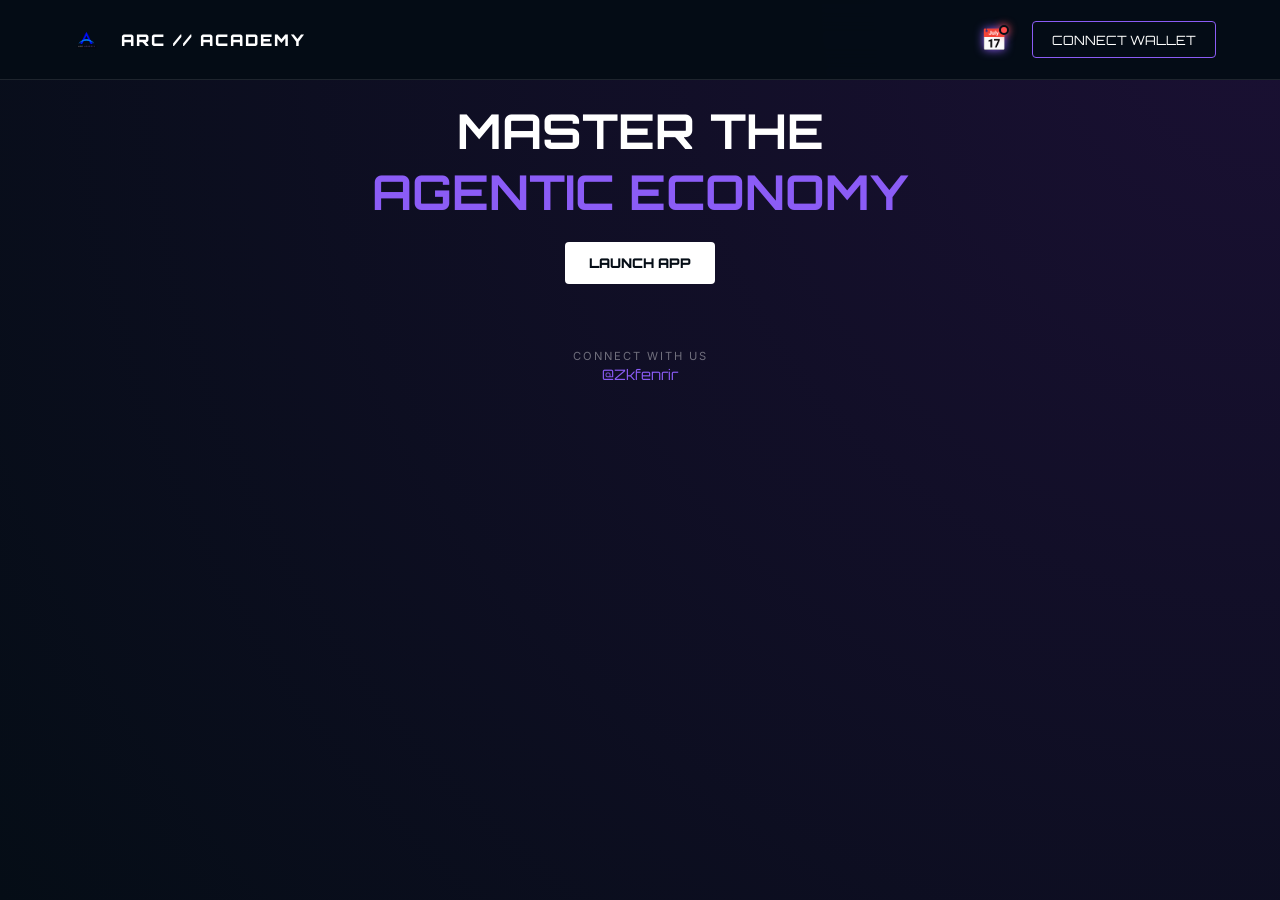
==== commit c419eeac: "Update index.html" ====
--- a/index.html
+++ b/index.html
@@ -80,6 +80,28 @@
         </div>
     </section>
 
+    <section id="quiz-screen" class="page-section">
+        <div class="card quiz-container-wrapper" style="width: 90%; max-width: 600px; background: var(--glass); padding: 40px; border-radius: 12px; border: 1px solid var(--border); margin: 0 auto; text-align: center;">
+            <h2 id="quiz-level-name" style="font-family: 'Orbitron'; color: var(--arc-purple); margin-bottom: 20px;">MODULE_EXAM</h2>
+            
+            <p id="q-text" style="font-size: 1rem; margin-bottom: 30px; min-height: 60px;">Loading question logic...</p>
+            
+            <div id="options-list">
+                </div>
+
+            <div id="success-box" style="display: none; color: #00ffcc; margin-top: 20px; font-family: 'Orbitron'; font-size: 0.7rem;">
+                ✅ LOGIC_VALIDATED: CORRECT
+            </div>
+            <div id="ngmi-box" style="display: none; color: #ff4444; margin-top: 20px; font-family: 'Orbitron'; font-size: 0.7rem;">
+                ❌ LOGIC_ERROR: INCORRECT
+            </div>
+
+            <button id="next-btn" class="launch-btn" onclick="handleNext()" style="display: none; margin-top: 30px; width: 100%; background: var(--arc-purple); color: white;">
+                CONTINUE_SEQUENCE
+            </button>
+        </div>
+    </section>
+
     <div id="checkin-modal" class="modal-overlay" style="display:none;">
         <div class="card" style="background: var(--arc-blue); padding: 30px; border: 1px solid var(--arc-purple); border-radius: 12px; text-align: center;">
             <h2 style="font-family: 'Orbitron'; color: var(--arc-purple);">DAILY_PROTOCOL_SYNC</h2>
--- a/style.css
+++ b/style.css
@@ -24,7 +24,7 @@
     position: fixed;
     top: 0;
     width: 100%;
-    height: 80px; /* Increased slightly for better breathing room */
+    height: 80px; 
     display: flex;
     justify-content: space-between;
     align-items: center;
@@ -43,7 +43,7 @@
 }
 
 .nav-logo {
-    height: 30px; /* Scaled down slightly to prevent pushing layout */
+    height: 30px; 
     width: auto;
     object-fit: contain;
 }
@@ -55,18 +55,19 @@
     font-size: 1rem;
 }
 
-/* --- 3. PAGE ROUTING --- */
+/* --- 3. PAGE ROUTING (FIXED) --- */
 .page-section {
     display: none; 
     min-height: 100vh;
-    padding: 120px 20px 60px; /* Adjusted padding to clear fixed navbar */
+    padding: 100px 20px 60px; /* Space for fixed navbar */
     width: 100%;
 }
 
 .page-section.active {
-    display: flex;
+    display: flex !important;
     flex-direction: column;
     align-items: center;
+    justify-content: flex-start; /* Ensures content starts at top, allowing scroll */
     animation: fadeIn 0.4s ease-out;
 }
 
@@ -74,7 +75,7 @@
 .wallet-wrapper {
     display: flex;
     align-items: center;
-    gap: 25px; /* FIXED: Increased gap to prevent overlapping in the nav */
+    gap: 25px; 
     position: relative;
 }
 
@@ -113,7 +114,7 @@
 
 /* --- 5. DROPDOWN FIX --- */
 .dropdown-content {
-    display: none; /* FIXED: Hidden by default */
+    display: none; 
     position: absolute;
     top: 60px;
     right: 0;
@@ -126,7 +127,6 @@
     z-index: 1001;
 }
 
-/* Use this class to show via JS */
 .dropdown-content.show {
     display: block;
 }
@@ -194,7 +194,7 @@
     font-family: 'Orbitron';
     font-size: 0.8rem;
     border-radius: 4px;
-    white-space: nowrap; /* FIXED: Prevents text from wrapping/overlapping */
+    white-space: nowrap; 
 }
 
 .launch-btn {
@@ -206,6 +206,12 @@
     font-weight: 900;
     cursor: pointer;
     border-radius: 4px;
+    transition: 0.3s;
+}
+
+.launch-btn:disabled {
+    opacity: 0.3;
+    cursor: not-allowed;
 }
 
 #checkin-btn:not(:disabled) {
@@ -213,7 +219,63 @@
     color: white;
 }
 
-/* --- 8. ANIMATIONS --- */
+/* --- 8. DASHBOARD & GRID --- */
+.levels-grid {
+    display: grid;
+    grid-template-columns: repeat(auto-fill, minmax(280px, 1fr));
+    gap: 20px;
+    width: 100%;
+}
+
+.card {
+    background: var(--glass);
+    border: 1px solid var(--border);
+    backdrop-filter: blur(10px);
+    padding: 20px;
+}
+
+/* --- 9. QUIZ ENGINE STYLING (FIXED) --- */
+#quiz-screen .card {
+    max-width: 600px;
+    width: 90%; /* Responsive width */
+    margin: 20px auto;
+}
+
+#options-list {
+    margin-top: 20px;
+    display: flex;
+    flex-direction: column;
+    gap: 12px;
+    width: 100%;
+}
+
+#options-list .launch-btn {
+    text-align: left;
+    padding: 18px 20px;
+    font-size: 0.85rem;
+    font-family: 'Inter', sans-serif;
+    font-weight: 400;
+    background: rgba(255, 255, 255, 0.05);
+    color: white;
+    border: 1px solid var(--border);
+    text-transform: none;
+    width: 100%;
+}
+
+#options-list .launch-btn:hover {
+    background: rgba(139, 92, 246, 0.1);
+    border-color: var(--arc-purple);
+}
+
+#success-box, #ngmi-box {
+    padding: 15px;
+    border-radius: 4px;
+    margin-top: 20px;
+    background: rgba(0, 0, 0, 0.3);
+    width: 100%;
+}
+
+/* --- 10. ANIMATIONS --- */
 @keyframes fadeIn { from { opacity: 0; transform: translateY(10px); } to { opacity: 1; transform: translateY(0); } }
 
 @keyframes pulseRed {
@@ -229,4 +291,5 @@
 
 @media (max-width: 480px) {
     .checkin-grid { grid-template-columns: repeat(3, 1fr); }
-}
+    .levels-grid { grid-template-columns: 1fr; }
+}
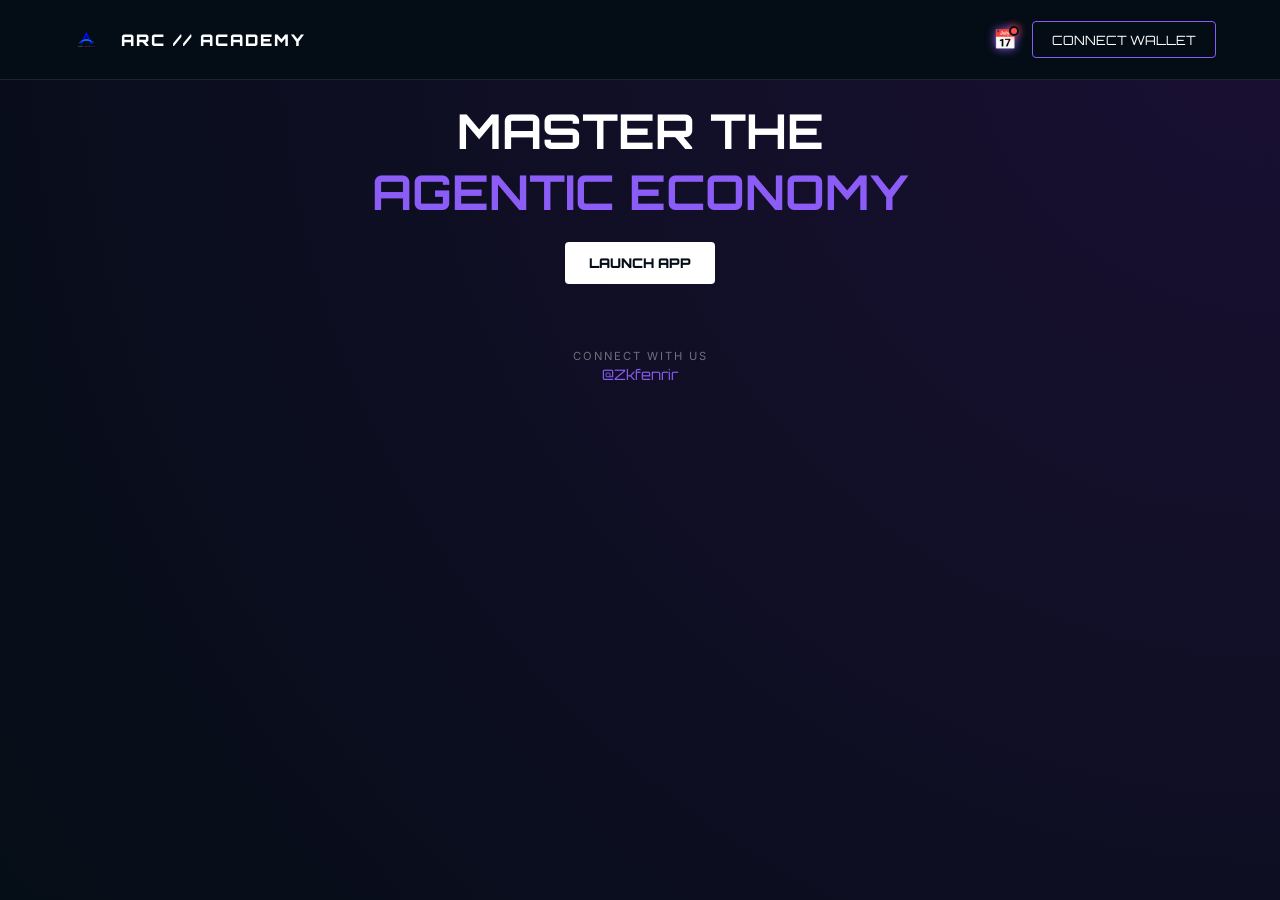
==== commit 8e793300: "Update index.html" ====
--- a/index.html
+++ b/index.html
@@ -9,17 +9,17 @@
 </head>
 <body>
 
-    <nav class="navbar">
-        <div class="logo-container" id="nav-logo-link" onclick="navigate('landing')">
+ <nav class="navbar">
+        <div class="logo-container" id="nav-logo-link" onclick="navigate('landing')" style="cursor: pointer;">
             <img src="logo.png" alt="Arc Academy Logo" class="nav-logo">
             <span class="logo-text">ARC // ACADEMY</span>
         </div>
 
-        <div class="wallet-wrapper">
-            <div class="checkin-wrapper" id="checkin-trigger" onclick="toggleCheckinModal(true)">
-                <span class="checkin-icon">📅</span>
+        <div class="wallet-wrapper" style="display: flex; align-items: center; gap: 15px;">
+            <button class="checkin-wrapper" id="checkin-trigger" onclick="toggleCheckinModal(true)" style="background: none; border: none; cursor: pointer; padding: 0; position: relative; display: flex; align-items: center; justify-content: center;">
+                <span class="checkin-icon" style="font-size: 1.2rem;">📅</span>
                 <div id="checkin-dot" class="notification-dot active"></div>
-            </div>
+            </button>
 
             <button class="connect-btn-nav" id="wallet-btn" onclick="handleWalletAction()">
                 <span id="btn-text">CONNECT WALLET</span>
@@ -34,7 +34,6 @@
             </div>
         </div>
     </nav>
-
     <section id="landing-screen" class="page-section active">
         <div class="hero-container" style="text-align: center;">
             <h1 class="hero-title" style="font-family: 'Orbitron'; font-size: 3rem; margin-bottom: 20px;">MASTER THE <br><span style="color: var(--arc-purple);">AGENTIC ECONOMY</span></h1>
